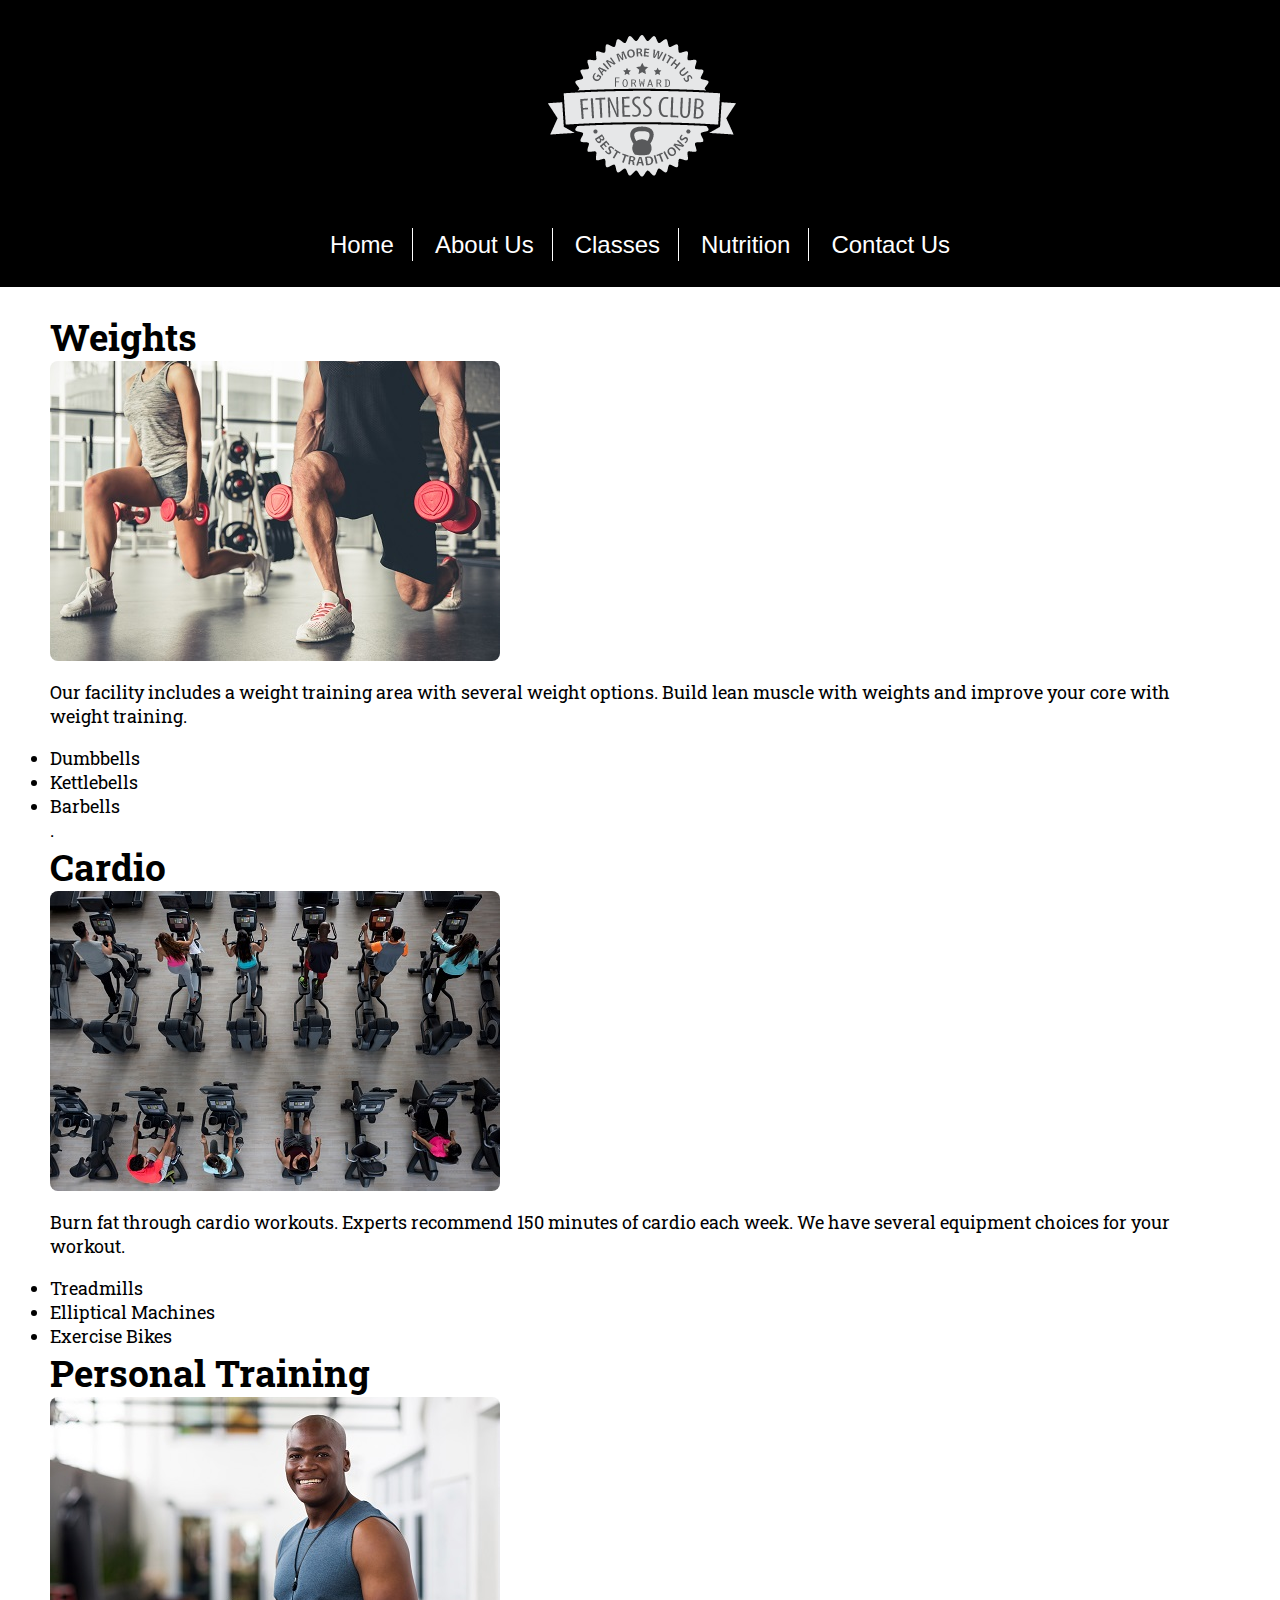
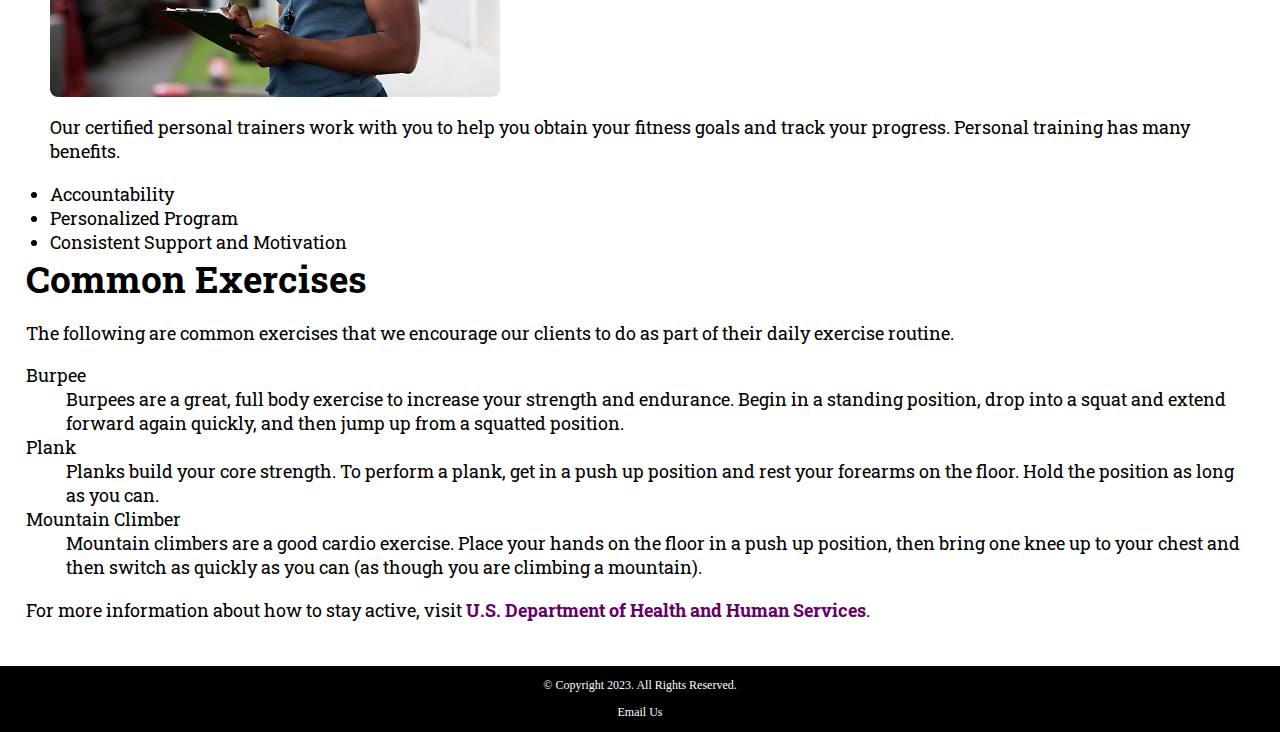
==== about.html @ e0acd795 "uploaded project files to start" ====
<!doctype html>
<!--
    HTML COMMENTS
    File Name: index.html - Forward Fitness site
    Student's Name: Jorge Medina
-->
<html lang="en">
<head>
    <meta charset="UTF-8">
    <title>Forward Fitness Club</title><!-- comment -->
    <link rel="stylesheet" href="css/styles.css">
	<meta name="viewport" content="width=device-width, initial-scale=1">
</head>

<body>
    <div id="container">
    
        <!-- Header content -->
        <header>
            <a href="index.html">
                <img src="images/forward-fitness-logo.png" alt="Forward Fitness Club logo">
            </a>
        </header>

        <!-- Navigation Section -->
        <nav>
            <ul>
                <li><a href="index.html">Home</a></li> 
                <li><a href="about.html">About Us</a></li> 
                <li><a href="classes.html">Classes</a></li>
                <li><a href="nutrition.html">Nutrition</a></li>
                <li><a href="contact.html">Contact Us</a></li>
            </ul>
        </nav>

        <!-- Main Page Content -->
        <main>
            <div id="weights">
                <h1>Weights</h1>
                <img src="images/people-with-weights.jpg" alt="Two people working out with a weight in each hand" class="round">
                
                <p>Our facility includes a weight training area with several weight options. Build lean muscle with weights and improve your core with weight training.</p>
				<ul class="tablet-desktop">
					<li>Dumbbells</li>
					<li>Kettlebells</li>
					<li>Barbells</li>.
					
				</ul>
            </div>
            
            <div id="cardio">
                <h1>Cardio</h1>
                <img class="equip round" src="images/people-workingout-machines.jpg" alt="Cardio Equipment" >
                
                <p>Burn fat through cardio workouts. Experts recommend 150 minutes of cardio each week. We have several equipment choices for your workout.</p>
                
                <ul class="tablet-desktop">
                    <li>Treadmills</li>
                    <li>Elliptical Machines</li>
                    <li>Exercise Bikes</li>
                </ul>
            </div>
            
            <div id="training">
                <h1>Personal Training</h1>
                <img class="equip round" src="images/personal-trainer.jpg" alt="Personal Training">
                
                <p>Our certified personal trainers work with you to help you obtain your fitness goals and track your progress. Personal training has many benefits.</p>
                
                <ul class="tablet-desktop">
                    <li>Accountability</li>
                    <li>Personalized Program</li>
                    <li>Consistent Support and Motivation</li>
                </ul>
            </div>
            
            <div id="exercises" class="tablet-desktop">
                <h1>Common Exercises</h1>
                <p>The following are common exercises that we encourage our clients to do as part of their daily exercise routine.</p>
                
                <dl>
                    <dt>Burpee</dt>
                    <dd>Burpees are a great, full body exercise to increase your strength and endurance. Begin in a standing position, drop into a squat and extend forward again quickly, and then jump up from a squatted position.</dd>
                    
                    <dt>Plank</dt>
                    <dd>Planks build your core strength. To perform a plank, get in a push up position and rest your forearms on the floor. Hold the position as long as you can.</dd>
                    
                    <dt>Mountain Climber</dt>
                    <dd>Mountain climbers are a good cardio exercise. Place your hands on the floor in a push up position, then bring one knee up to your chest and then switch as quickly as you can (as though you are climbing a mountain). </dd>
                </dl>
                
                <p>For more information about how to stay active, visit <a href="https://health.gov/pcsfn" target="_blank" class="external-link">U.S. Department of Health and Human Services</a>.</p>
            </div>
            
        </main>

        <!-- Footer Section -->
        <footer>
            <p>&copy; Copyright 2023. All Rights Reserved.</p>
            <p><a href="mailto:forwardfitness@club.net">Email Us</a></p>
        </footer>
    
    </div>
</body>
</html>
---- css/styles.css ----
/*
Author: Jorge Medina
Date: 11/3/2023
File Name: styles.css
*/

@import url('http://fonts.googleapis.com/css2?family=francois+one&family=roboto+slab:wght@100;200;400;900&display=swap');

/* CSS Reset */
body, header, nav, main, footer, h1, div, img, ul {
    margin: 0;
    padding: 0;
    border: 0;
}

/* Style rules for body and images */
body {
    background-color: #000;
}

img {
    max-width: 100%;
    display: block;
}

/* Style rule for header */
header {
    position: -webkit-sticky;
	position: sticky;
	top: 0;
	background-color: #000;
	height: 190px;
}
header img {
	margin: 0 auto;
}

/* Style rules for navigation area */
nav {
	padding: 1%;
	margin-bottom: 1%;
}

nav ul {
    list-style-type: none;
    text-align: center;
}

nav li {
    
    font-size: 1.5em;
    font-family: 'franscois one', sans-serif;
    border-top: 1px solid #fff;
}

nav li:first-child {
	border-top: none;
}

nav li a {
    display: block;
    color: #fff;
    text-align: center;
    padding: 0.5em 1em;
    text-decoration: none;
}

/*show mobile class*/
.mobile {
	display: block;
}
.tablet-desktop {
	display: none;
}

/* Style rules for main content */
main {
    clear: both;
    background-color: #fff;
    padding: 2%;
    font-size: 1.15em;
	font-family: 'roboto slab',serif
}

.tel-link {
	background-color: #404040;
	padding: 2%;
	margin: 0 auto;
	width: 80%;
	text-align: center;
	border-radius: 15px;
}

.tel-link a {
	color: #fff;
	text-decoration: none;
	font-size: 1.5em;
	display: block;
}

.hours {
	margin-left: 10%;
}

.action {
    font-size: 1.35em;
    color: #660066;
    font-weight: bold;
}

#weights, #cardio, #training {
    margin: 0 2%;
}

.round {
	border-radius: 8px;
}

/*media query for tablet viewport*/
@media screen and (min-width: 630px) {
	
	/* tablet viewport: show tablet-desktop class, hide mobile*/
	.tablet-desktop{
		display: block;
	}
	.mobile {
		display: none;
	}
	header {
		position: static;
		padding-bottom: 2%;
	}
	nav li{
		border-top: none;
		display: inline-block;
		border-right: 1px solid #fff;
	}
	nav li:last-child {
		border-right: none;
	}
	nav li a{
		padding: 0.1em 0.75em;
	}
}
/*media query for tablet viewport end */

/*#exercises {
    clear: left;
    border-top: 1px solid #000;
    border-bottom: 1px solid #000;
    background-color: #f2f2f2;
    padding: 1% 2%;
}

#exercises dt {
    font-weight: bold;
}

#exercises dd {
    padding: 0.5% 1% 2% 0;
}*/

.external-link {
    color: #606;
    font-weight: bold;
    text-decoration: none;
}

#contact .contact-email-link {
    color: #606;
    text-decoration: none;
}

.map {
    border: 8px solid #000;
	width: 95%;
	height: 50%;
}

/* Style rules for the footer content */
footer p {
    font-size: 0.75em;
    text-align: center;
    color: #fff;
    padding: 0 1em;
}

footer p a {
    color: #fff;
    text-decoration: none;
}
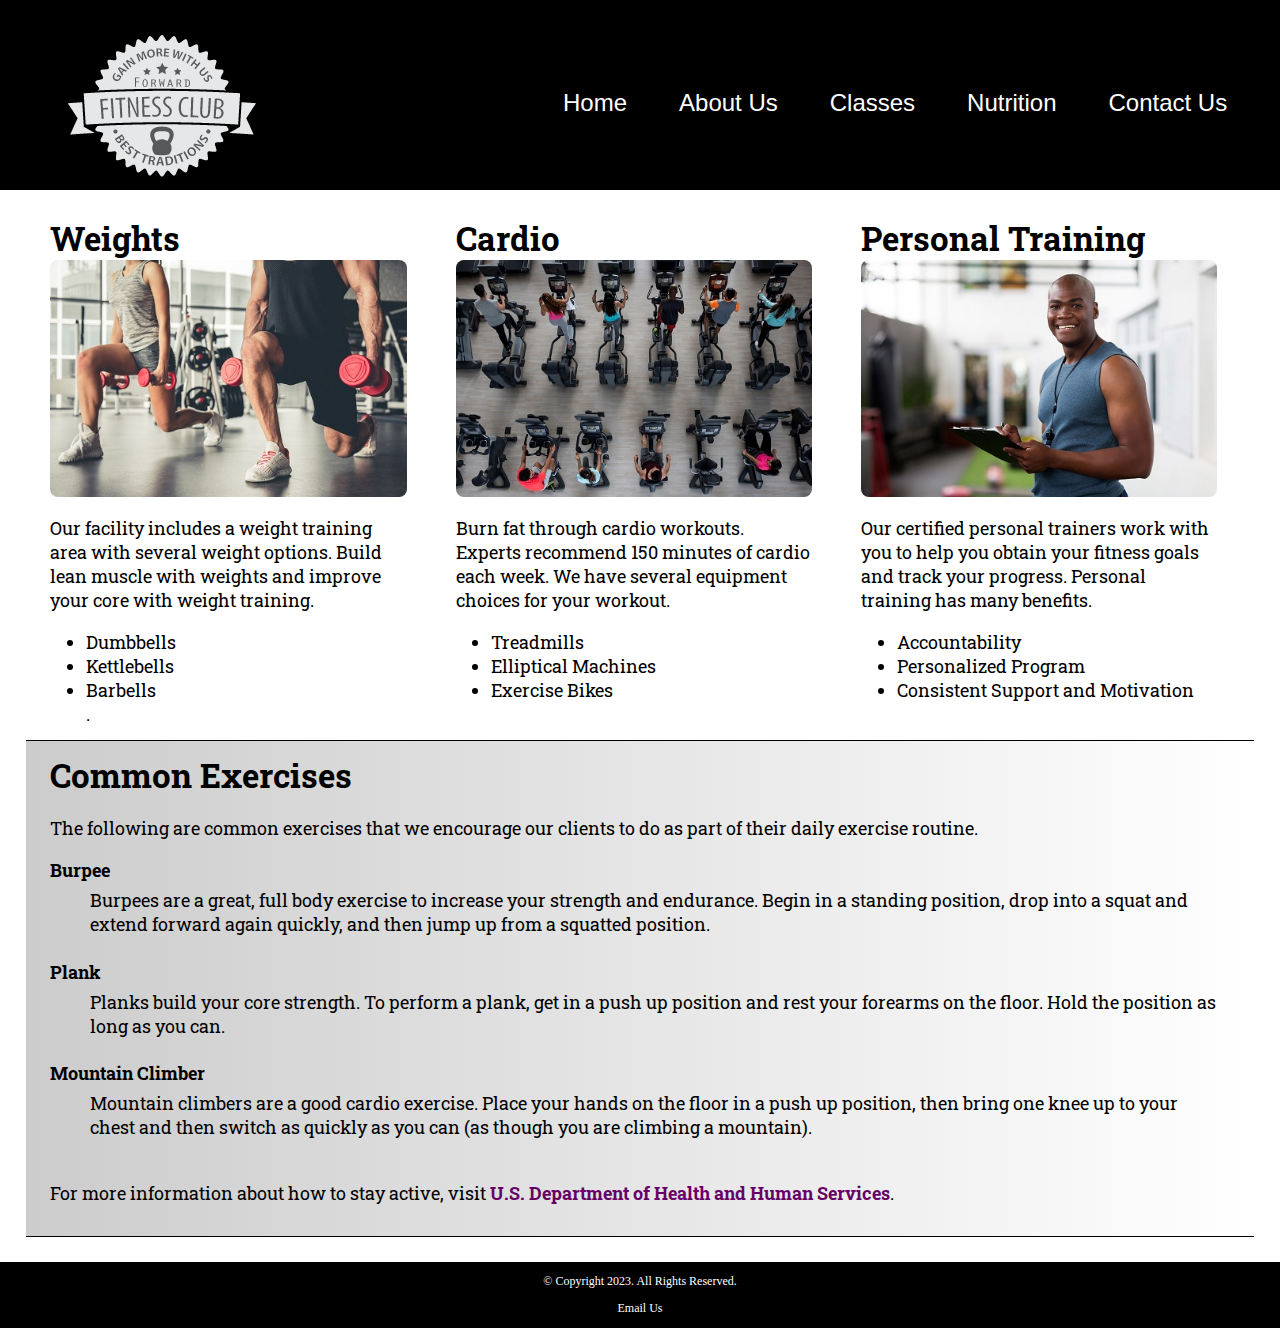
==== commit f4f03e31: "update" ====
--- a/about.html
+++ b/about.html
@@ -10,10 +10,14 @@
     <title>Forward Fitness Club</title><!-- comment -->
     <link rel="stylesheet" href="css/styles.css">
 	<meta name="viewport" content="width=device-width, initial-scale=1">
-</head>
+<link rel="shortcut icon" href="images/favicon.ico">
+	<link rel="icon" type="image/png" sizes="32x32" href="images/favicon-32.png">
+	<link rel="apple-touch-icon" sizes="180x180" href="images/apple-touch-icon.png">
+	<link rel="icon" sizes="192x192" href="images/android-chrome-192.png">
+	</head>
 
 <body>
-    <div id="container">
+    <section id="container">
     
         <!-- Header content -->
         <header>
@@ -35,7 +39,7 @@
 
         <!-- Main Page Content -->
         <main>
-            <div id="weights">
+            <section id="weights">
                 <h1>Weights</h1>
                 <img src="images/people-with-weights.jpg" alt="Two people working out with a weight in each hand" class="round">
                 
@@ -46,9 +50,9 @@
 					<li>Barbells</li>.
 					
 				</ul>
-            </div>
+            </section>
             
-            <div id="cardio">
+            <section id="cardio">
                 <h1>Cardio</h1>
                 <img class="equip round" src="images/people-workingout-machines.jpg" alt="Cardio Equipment" >
                 
@@ -59,9 +63,9 @@
                     <li>Elliptical Machines</li>
                     <li>Exercise Bikes</li>
                 </ul>
-            </div>
+            </section>
             
-            <div id="training">
+            <section id="training">
                 <h1>Personal Training</h1>
                 <img class="equip round" src="images/personal-trainer.jpg" alt="Personal Training">
                 
@@ -72,9 +76,9 @@
                     <li>Personalized Program</li>
                     <li>Consistent Support and Motivation</li>
                 </ul>
-            </div>
+            </section>
             
-            <div id="exercises" class="tablet-desktop">
+            <section id="exercises" class="tablet-desktop">
                 <h1>Common Exercises</h1>
                 <p>The following are common exercises that we encourage our clients to do as part of their daily exercise routine.</p>
                 
@@ -90,7 +94,7 @@
                 </dl>
                 
                 <p>For more information about how to stay active, visit <a href="https://health.gov/pcsfn" target="_blank" class="external-link">U.S. Department of Health and Human Services</a>.</p>
-            </div>
+            </section>
             
         </main>
 
@@ -100,6 +104,6 @@
             <p><a href="mailto:forwardfitness@club.net">Email Us</a></p>
         </footer>
     
-    </div>
+    </section>
 </body>
 </html>
--- a/css/styles.css
+++ b/css/styles.css
@@ -116,8 +116,14 @@
 	border-radius: 8px;
 }
 
+.map {
+	border: 8px solid #000;
+	width: 95%;
+	height: 50%;
+}
+
 /*media query for tablet viewport*/
-@media screen and (min-width: 630px) {
+@media screen and (min-width: 630px), print {
 	
 	/* tablet viewport: show tablet-desktop class, hide mobile*/
 	.tablet-desktop{
@@ -141,24 +147,119 @@
 	nav li a{
 		padding: 0.1em 0.75em;
 	}
-}
-/*media query for tablet viewport end */
-
-/*#exercises {
-    clear: left;
-    border-top: 1px solid #000;
-    border-bottom: 1px solid #000;
-    background-color: #f2f2f2;
-    padding: 1% 2%;
-}
-
-#exercises dt {
-    font-weight: bold;
-}
-
-#exercises dd {
-    padding: 0.5% 1% 2% 0;
-}*/
+	
+	/*tablet viewport styles for main content area*/
+	main ul {
+		margin: 0 0 4% 10%;
+	}
+	
+	#exercises {
+		clear: left;
+		border-top: 1px solid #000;
+		border-bottom: 1px solid #000;
+		background: linear-gradient(to right, #ccc, #fff);
+/*		background-color: #f2f2f2;*/
+		padding: 1% 2%;
+	}
+
+	#exercises dt {
+		font-weight: bold;
+	}
+
+	#exercises dd {
+		padding: 0.5% 1% 2% 0;
+	}
+	
+	.tel-num {
+		font-size: 2.25em;
+	}
+	
+	#contact {
+		text-align: center;
+	}
+	
+	.map {
+		width: 600px;
+		height: 900px;
+	}
+	
+}/*media query for tablet viewport end */
+
+/*media query for desktop viewport*/
+@media screen and (min-width: 1015px), print {
+	
+	/*desktop veiwport style*/
+	header {
+		width: 25%;
+		float: left;
+		padding-bottom: 0;
+	}
+	
+	
+	nav {
+		float: right;
+		width: 70%;
+		margin: 4em 1em 0 0;
+	}
+	
+	nav ul {
+		text-align: right;
+	}
+	
+	nav li {
+		border: none;
+	}
+	
+	nav li a {
+		padding: 0.5em 1em;
+	}
+	
+	nav li a:hover {
+		color: #000;
+		background-color: #fff;
+	}
+	
+	main {
+		clear: both;
+	}
+	
+	main h1 {
+		font-size: 1.8em;
+	}
+	
+	#weights, #cardio, #training {
+		width: 29%;
+		float: left;
+		margin: 0 2%;
+	}
+	
+	#exercises {
+		clear: left;
+	}
+	
+	
+	
+} /*closing desktop viewport */
+
+/*large screen media query*/
+@media screen and (min-width: 1921) {
+
+	#container {
+		width: 1920px;
+		margin: 0 auto;
+		}
+	
+}/*end large media query*/
+
+/* media query print*/
+@media print {
+	body {
+		background-color: #fff;
+		color: #000;
+	}
+	
+}
+
 
 .external-link {
     color: #606;
@@ -171,11 +272,7 @@
     text-decoration: none;
 }
 
-.map {
-    border: 8px solid #000;
-	width: 95%;
-	height: 50%;
-}
+
 
 /* Style rules for the footer content */
 footer p {
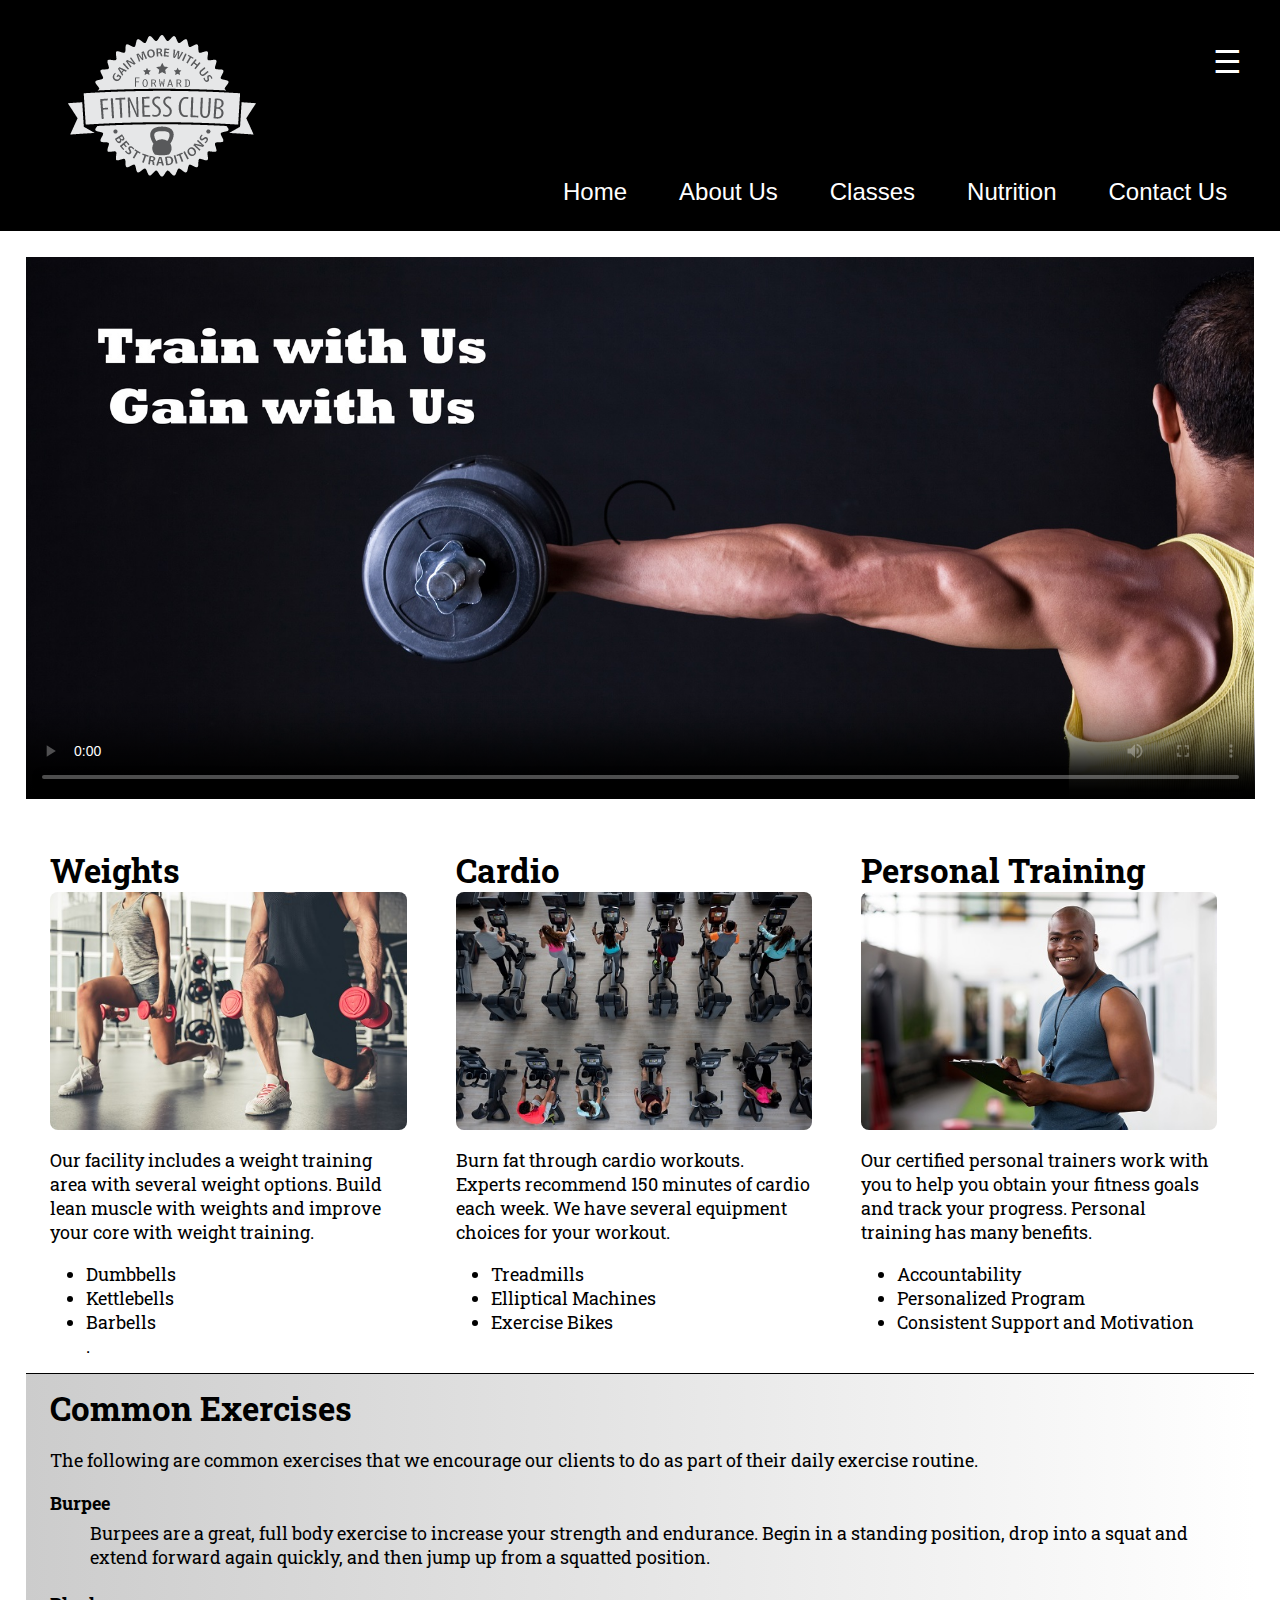
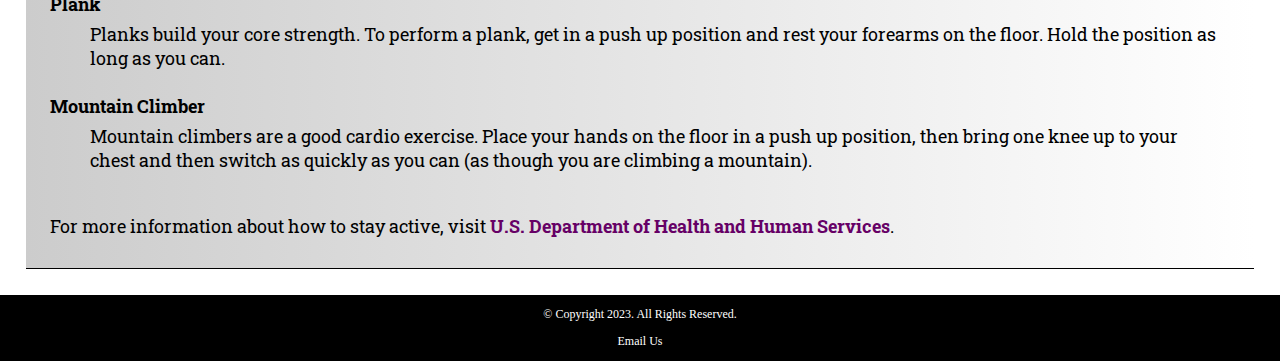
==== commit 4e6d0bab: "need's check" ====
--- a/about.html
+++ b/about.html
@@ -18,7 +18,19 @@
 
 <body>
     <section id="container">
-    
+     
+		<nav class="mobile-nav">
+			<div  id="menu-links">
+				<a href="index.html">Home</a>
+                <a href="about.html">About Us</a>
+                <a href="classes.html">Classes</a>
+                <a href="nutrition.html">Nutrition</a>
+                <a href="contact.html">Contact Us</a>
+			</div>
+				<a class="menu-icon">
+					<div>&#9776;</div>
+				</a>
+		</nav>
         <!-- Header content -->
         <header>
             <a href="index.html">
@@ -39,6 +51,15 @@
 
         <!-- Main Page Content -->
         <main>
+			
+			<video controls poster="images/hero-image.jpg">
+				<source src="media/ffc_video.mp4" type="video/mp4">
+				<source src="media/ffc_video.webm" type="video/webm">
+				<track src="media/captions.vtt" kind="captions" srclang="en" label="captions">
+				<track src="media/descriptions.vtt" kind="descriptions" srclang="en" label="English Descriptions">
+			<p> Video unavalabe do to browser.</p>
+			</video>
+			
             <section id="weights">
                 <h1>Weights</h1>
                 <img src="images/people-with-weights.jpg" alt="Two people working out with a weight in each hand" class="round">
--- a/css/styles.css
+++ b/css/styles.css
@@ -7,7 +7,7 @@
 @import url('http://fonts.googleapis.com/css2?family=francois+one&family=roboto+slab:wght@100;200;400;900&display=swap');
 
 /* CSS Reset */
-body, header, nav, main, footer, h1, div, img, ul {
+body, header, nav, main, footer, h1, div, img, ul, figure, figcaption, section, article, aside, table, audio, video {
     margin: 0;
     padding: 0;
     border: 0;
@@ -18,7 +18,7 @@
     background-color: #000;
 }
 
-img {
+img, video {
     max-width: 100%;
     display: block;
 }
@@ -36,6 +36,24 @@
 }
 
 /* Style rules for navigation area */
+
+.mobile-nav a {
+	color: #fff;
+	font-family: 'francois one','sans-serif';
+	text-align: center;
+	font-size: 2em;
+	text-decoration: none;
+	padding: 3%;
+	display: block;
+}
+
+.mobile-nav a.menu-icon {
+	display: block;
+	position: absolute;
+	right: 0;
+	top: 0;
+}
+
 nav {
 	padding: 1%;
 	margin-bottom: 1%;
@@ -65,11 +83,15 @@
     text-decoration: none;
 }
 
+video {
+	margin: 0 auto 4%;
+}
+
 /*show mobile class*/
 .mobile {
 	display: block;
 }
-.tablet-desktop {
+.tablet-desktop, #menu-links {
 	display: none;
 }
 
@@ -81,6 +103,30 @@
     font-size: 1.15em;
 	font-family: 'roboto slab',serif
 }
+.mobile h3 {
+	text-shadow: 5px 5px 8px #ccc;
+}
+
+article {
+	padding: 2%;
+}
+
+article {
+	text-align: center;
+}
+
+article img {
+	margin: 0 auto;
+}
+
+article ul {
+	margin-left: 10%;
+}
+
+article:nth-of-type(2) {
+	background-color: rgba(204,204,204, 0.3);
+	border-radius: 15px;
+}
 
 .tel-link {
 	background-color: #404040;
@@ -122,6 +168,41 @@
 	height: 50%;
 }
 
+#form {
+	margin-top: 2%;
+	background:linear-gradient(to left, #888, #f2f2f2, #888);
+	padding: 2%;
+	border-radius: 20px;
+}
+
+#form h2 {
+	text-align: center;
+}
+
+fieldset, input, select , textarea {
+	margin-bottom: 2%;
+}
+
+fieldse legend {
+	font-weight: bold;
+	font-size: 1.25em;
+}
+
+label {
+	display: block;
+	padding-top: 3%;
+}
+
+form #submit {
+	margin: 0 auto;
+	border: none;
+	display: block;
+	padding: 2%;
+	background: radial-gradient(#b3b3b3, #555);
+	font-size: 1em;
+	border-radius: 10px;
+}
+
 /*media query for tablet viewport*/
 @media screen and (min-width: 630px), print {
 	
@@ -151,6 +232,39 @@
 	/*tablet viewport styles for main content area*/
 	main ul {
 		margin: 0 0 4% 10%;
+	}
+	
+	.grid {
+		display: grid;
+		grid-template-columns: auto auto auto;
+		grid-gap: 20px;
+	}
+	
+	.pic-text {
+		position: absolute;
+		bottom: 0;
+		table-layout: rgba(0,0,0,0.5);
+		color: #fff;
+		width: 100%;
+		padding: 20px;
+		text-align: center;
+		font-family: verdana, arial, sans-serif;
+		font-size: 1.5em;
+		font-weight: bold;
+	}
+	
+	.grid-item4 {
+		grid-column: 1 / spam 3;
+	}
+	
+	.frame {
+		opacity: 0.9;
+	}
+	
+	.frame:hover {
+		opacity: 1;
+		box-shadow: 8px 8px 10px #808080;
+		transform: translateY(10px);
 	}
 	
 	#exercises {
@@ -174,16 +288,69 @@
 		font-size: 2.25em;
 	}
 	
-	#contact {
-		text-align: center;
-	}
-	
 	.map {
 		width: 600px;
-		height: 900px;
-	}
-	
-}/*media query for tablet viewport end */
+		height: 450px;
+	}
+	
+	table {
+		border: 1px solid #000;
+		border-collapse: collapse;
+		margin: 0 auto;
+		width: 100%;
+	}
+	
+	caption{
+		font-size: 2.5em;
+		font-weight: bold;
+		padding: 1%;
+	}
+	
+	th, td {
+		border: 1px solid #000;
+		padding: 2%;
+	}
+	
+	th {
+		background-color: #000;
+		color: #fff;
+		font-size: 1.15em;
+	}
+	
+	tr:nth-child(odd) {
+		background-color: #ccc;
+	}
+	
+	form {
+		width: 70%;
+		margin: 0 auto;
+	}
+	
+#contact {
+		text-align: center;
+	}
+	
+	@-webkit-keyframes text-animation {
+		0% { font-size: 1em; }
+		50%v{ font-size: 2em; }
+		100% { font-size: 1.35em; }
+	}
+	
+	@keyframes text-animation {
+		0% { font-size: 1em; }
+		50%v{ font-size: 2em; }
+		100% { font-size: 1.35em; }
+	}
+	
+	figcaption {
+		-webkit-animation-name: text-animation;
+		animation-name: text-animation;
+		-webkit-animation-delay: 3s;
+		animation-delay: 3s;
+		-webkit-animation-duration: 5s;
+		animation-duration: 5s;
+	}
+ /*media query for tablet viewport end */
 
 /*media query for desktop viewport*/
 @media screen and (min-width: 1015px), print {
@@ -217,14 +384,36 @@
 	nav li a:hover {
 		color: #000;
 		background-color: #fff;
+		transform: scale(1.3);
 	}
 	
 	main {
 		clear: both;
 	}
 	
+	article h3{
+		font-size: 1.75em;
+	}
+	
 	main h1 {
 		font-size: 1.8em;
+	}
+	
+	.pic-text {
+		font-size: 1.5em;
+		padding: 20%;
+	}
+
+	aside {
+		text-align: center;
+		font-size: 1.25em;
+		font-style: italic;
+		font-weight: bold;
+		padding: 2%;
+		background-color: rgba(204,204,204, 0.6);
+		box-shadow: 5px 5px 8px #000;
+		text-shadow: 5px 5px 5px #b3b3b3;
+		border-radius: 0 15px;
 	}
 	
 	#weights, #cardio, #training {
@@ -237,17 +426,33 @@
 		clear: left;
 	}
 	
-	
+	form {
+		width: auto;
+	}
+	
+	.form-grid{
+		display: grid;
+		grid-template-columns: auto auto auto;
+		grid-gap: 20px;
+	}
+	
+	.btn {
+		grid-column: 1 / span 3;
+	}
 	
 } /*closing desktop viewport */
 
 /*large screen media query*/
-@media screen and (min-width: 1921) {
+@media screen and (min-width: 1921px) {
 
 	#container {
 		width: 1920px;
 		margin: 0 auto;
 		}
+	
+	table {
+		width: 80%;
+	}
 	
 }/*end large media query*/
 
